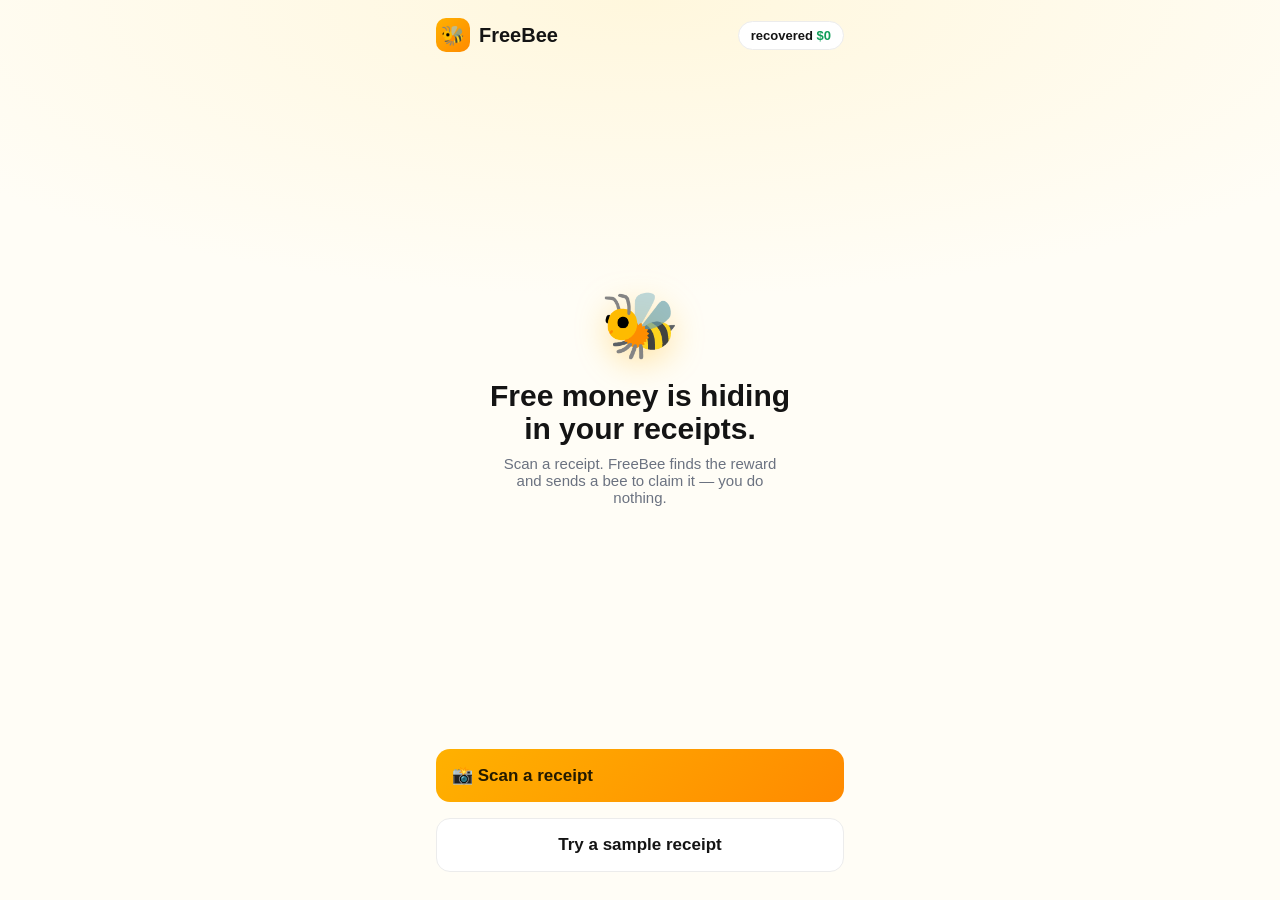
==== index.html @ fc0ae1af "Add phone demo UI, voice intake, autopilot survey clone, and build plan - index.html: tappable 5-scr" ====
<!doctype html>
<html lang="en">
<head>
<meta charset="utf-8" />
<meta name="viewport" content="width=device-width, initial-scale=1, maximum-scale=1" />
<title>FreeBee — free money in your receipts</title>
<style>
  :root{ --bee:#ffb100; --ink:#141414; --muted:#6b7280; --line:#ececec; --ok:#0f9d58; --bg:#fffdf6; }
  *{box-sizing:border-box}
  html,body{margin:0;height:100%}
  body{font-family:-apple-system,Segoe UI,Roboto,Helvetica,Arial,sans-serif;color:var(--ink);
       background:radial-gradient(120% 60% at 50% 0%,#fff7dd 0%,var(--bg) 55%);min-height:100%}
  .app{max-width:440px;margin:0 auto;min-height:100vh;display:flex;flex-direction:column;padding:18px 16px 28px}
  .top{display:flex;align-items:center;justify-content:space-between;margin-bottom:8px}
  .brand{display:flex;align-items:center;gap:9px;font-weight:800;font-size:20px}
  .brand .dot{width:34px;height:34px;border-radius:10px;background:linear-gradient(135deg,var(--bee),#ff8a00);
       display:flex;align-items:center;justify-content:center;font-size:19px}
  .pill{background:#fff;border:1px solid var(--line);border-radius:999px;padding:6px 12px;font-size:13px;font-weight:700}
  .pill b{color:var(--ok)}
  .screen{flex:1;display:none;flex-direction:column;animation:fade .25s ease}
  .screen.on{display:flex}
  @keyframes fade{from{opacity:0;transform:translateY(6px)}to{opacity:1;transform:none}}
  .hero{flex:1;display:flex;flex-direction:column;align-items:center;justify-content:center;text-align:center;gap:10px}
  .hero .big{font-size:30px;font-weight:850;line-height:1.1;margin-top:6px}
  .hero .sub{color:var(--muted);font-size:15px;max-width:300px}
  .beebig{font-size:64px;filter:drop-shadow(0 8px 16px rgba(255,177,0,.35));animation:buzz 2.2s ease-in-out infinite}
  @keyframes buzz{0%,100%{transform:translateY(0) rotate(-4deg)}50%{transform:translateY(-8px) rotate(4deg)}}
  .card{background:#fff;border:1px solid var(--line);border-radius:18px;padding:18px;box-shadow:0 6px 26px rgba(0,0,0,.05);margin-top:14px}
  .row{display:flex;justify-content:space-between;font-size:14px;padding:5px 0;color:var(--muted)}
  .row b{color:var(--ink)}
  .find{margin-top:14px;background:linear-gradient(135deg,#fff7dd,#fff);border:1px solid #ffe6a1;border-radius:16px;padding:16px;text-align:center}
  .find .amt{font-size:34px;font-weight:850;color:#b06a00}
  .find .what{font-weight:700;margin-top:2px}
  label.fld{display:block;font-size:13px;color:var(--muted);margin:16px 4px 6px;font-weight:600}
  .inwrap{display:flex;gap:8px}
  input[type=email],input[type=text]{flex:1;font-size:16px;padding:13px 14px;border:2px solid var(--line);border-radius:12px}
  input:focus{outline:none;border-color:var(--bee)}
  .btn{width:100%;border:0;border-radius:14px;padding:16px;font-size:17px;font-weight:800;cursor:pointer;margin-top:16px}
  .btn.primary{background:linear-gradient(135deg,var(--bee),#ff8a00);color:#231a00}
  .btn.ghost{background:#fff;border:1px solid var(--line);color:var(--ink);font-weight:700}
  .btn:active{transform:translateY(1px)}
  .mic{flex:0 0 auto;width:52px;border:2px solid var(--line);background:#fff;border-radius:12px;font-size:20px;cursor:pointer}
  .mic.live{border-color:var(--bee);background:#fff7dd;animation:pulse 1s infinite}
  @keyframes pulse{0%,100%{box-shadow:0 0 0 0 rgba(255,177,0,.4)}50%{box-shadow:0 0 0 8px rgba(255,177,0,0)}}
  iframe{width:100%;height:430px;border:1px solid var(--line);border-radius:16px;background:#fff}
  .counter{text-align:center;margin:6px 0 12px}
  .counter .n{font-size:40px;font-weight:850;color:var(--ok)}
  .counter .l{font-size:12px;color:var(--muted);letter-spacing:.5px;text-transform:uppercase}
  .steps{font-size:13px;color:var(--muted);margin-top:8px;min-height:20px}
  .done{flex:1;display:flex;flex-direction:column;align-items:center;justify-content:center;text-align:center;gap:6px}
  .done .chk{font-size:64px}
  .code{display:inline-block;margin:8px 0;font-size:26px;font-weight:850;letter-spacing:2px;color:#b06a00;
       background:#fff7dd;border:2px dashed var(--bee);border-radius:12px;padding:10px 20px}
  .muted{color:var(--muted);font-size:13px}
  .thumb{max-width:120px;border-radius:10px;margin:4px auto;display:block}
  a.small{color:var(--muted);font-size:13px;text-decoration:underline;text-align:center;margin-top:12px;display:block}
</style>
</head>
<body>
<div class="app">
  <div class="top">
    <div class="brand"><span class="dot">🐝</span> FreeBee</div>
    <div class="pill">recovered <b id="pill-amt">$0</b></div>
  </div>

  <!-- SCREEN 1: scan -->
  <section class="screen on" id="s-home">
    <div class="hero">
      <div class="beebig">🐝</div>
      <div class="big">Free money is hiding<br>in your receipts.</div>
      <div class="sub">Scan a receipt. FreeBee finds the reward and sends a bee to claim it — you do nothing.</div>
    </div>
    <label class="btn primary" for="file">📸 Scan a receipt</label>
    <input id="file" type="file" accept="image/*" capture="environment" style="display:none" onchange="onScan(this)">
    <button class="btn ghost" onclick="onSample()">Try a sample receipt</button>
  </section>

  <!-- SCREEN 2: found + email -->
  <section class="screen" id="s-found">
    <img id="thumb" class="thumb" style="display:none" alt="">
    <div class="card">
      <div class="row"><span>Merchant</span><b id="f-merch">McDonald's</b></div>
      <div class="row"><span>Purchase</span><b id="f-item">Big Mac Meal · $11.74</b></div>
      <div class="row"><span>Date</span><b id="f-date">Jul 18, 2026</b></div>
      <div class="find">
        <div class="muted">FreeBee found</div>
        <div class="amt" id="f-amt">$4.29</div>
        <div class="what" id="f-what">FREE Medium Fries 🍟</div>
      </div>
      <label class="fld">Where should we send your reward?</label>
      <div class="inwrap">
        <input id="email" type="email" placeholder="you@email.com" value="demo@freebee.app">
        <button class="mic" id="mic" title="Talk to FreeBee" onclick="talkToFreebee()">🎤</button>
      </div>
      <div class="steps" id="voice-status"></div>
      <button class="btn primary" onclick="sendBee()">Send the Bee 🐝</button>
    </div>
    <a class="small" onclick="go('s-home')">← scan a different receipt</a>
  </section>

  <!-- SCREEN 3: working -->
  <section class="screen" id="s-work">
    <div class="counter"><div class="n" id="cnt">$0.00</div><div class="l">recovered live</div></div>
    <iframe id="agent" title="agent"></iframe>
    <div class="steps" id="work-steps">🐝 Bee is opening the survey…</div>
  </section>

  <!-- SCREEN 4: done -->
  <section class="screen" id="s-done">
    <div class="done">
      <div class="chk">✅</div>
      <div class="big" style="font-size:24px">Reward claimed & emailed!</div>
      <div class="muted">Sent to <b id="d-email">demo@freebee.app</b></div>
      <div class="code" id="d-code">FB-XXXXX</div>
      <div class="muted" id="d-what">FREE Medium Fries 🍟 · $4.29 recovered</div>
      <button class="btn primary" style="max-width:280px" onclick="go('s-home')">Scan another 🐝</button>
    </div>
  </section>
</div>

<script>
  // ---- tiny state ----
  var recovered = 0;
  var current = { merchant:"McDonald's", item:"Big Mac Meal · $11.74", date:"Jul 18, 2026",
                  amt:4.29, what:"FREE Medium Fries 🍟" };

  function go(id){
    document.querySelectorAll('.screen').forEach(function(s){ s.classList.toggle('on', s.id===id); });
  }

  function onSample(){ showFound(current, null); }
  function onScan(input){
    // Real vision parsing = backend (coming). For the demo we show the photo + use seed data.
    var f = input.files && input.files[0];
    var url = f ? URL.createObjectURL(f) : null;
    showFound(current, url);
  }
  function showFound(r, thumbUrl){
    document.getElementById('f-merch').textContent = r.merchant;
    document.getElementById('f-item').textContent = r.item;
    document.getElementById('f-date').textContent = r.date;
    document.getElementById('f-amt').textContent = '$' + r.amt.toFixed(2);
    document.getElementById('f-what').textContent = r.what;
    var t = document.getElementById('thumb');
    if (thumbUrl){ t.src = thumbUrl; t.style.display='block'; } else { t.style.display='none'; }
    go('s-found');
  }

  // ---- voice intake (Web Speech API — works in Chrome/Android; typed field is the fallback) ----
  function talkToFreebee(){
    var status = document.getElementById('voice-status');
    var mic = document.getElementById('mic');
    var Rec = window.SpeechRecognition || window.webkitSpeechRecognition;
    function speak(t){ try{ var u=new SpeechSynthesisUtterance(t); speechSynthesis.speak(u);}catch(e){} }
    if (!Rec){ status.textContent = "Voice needs Chrome — just type your email 🙂"; speak("What email should I send your reward to?"); return; }
    speak("What email should I send your free reward to?");
    status.textContent = "🎤 Listening… say your email";
    mic.classList.add('live');
    var rec = new Rec(); rec.lang='en-US'; rec.interimResults=false; rec.maxAlternatives=1;
    rec.onresult = function(e){
      var said = e.results[0][0].transcript || '';
      var email = said.toLowerCase().replace(/\s+/g,'').replace(/\bat\b/g,'@').replace(/\bdot\b/g,'.');
      document.getElementById('email').value = email;
      status.textContent = "Got it: " + email;
      speak("Great, sending your bee now.");
    };
    rec.onerror = function(){ status.textContent = "Didn't catch that — type it in 🙂"; };
    rec.onend = function(){ mic.classList.remove('live'); };
    rec.start();
  }

  // ---- send the bee ----
  function sendBee(){
    var email = document.getElementById('email').value || 'demo@freebee.app';
    document.getElementById('d-email').textContent = email;
    document.getElementById('cnt').textContent = '$0.00';
    document.getElementById('work-steps').textContent = '🐝 Bee is opening the survey…';
    go('s-work');
    // load the survey clone in autopilot — mimics the browser agent end-to-end (no backend needed).
    var src = 'agent/survey_clone.html?auto=1&reward=' + encodeURIComponent(current.what) + '&value=' + current.amt;
    document.getElementById('agent').src = src;
    var steps = ['🐝 Entering the survey code…','🐝 Answering the questions…','🐝 Grabbing your reward…'];
    var i=0; var iv=setInterval(function(){ document.getElementById('work-steps').textContent = steps[i%steps.length]; i++; }, 1300);
    window._stepIv = iv;
  }

  // ---- reward comes back from the survey clone iframe ----
  window.addEventListener('message', function(ev){
    var d = ev.data || {};
    if (d.type !== 'freebie:reward' && d.type !== 'freebee:reward') return;
    clearInterval(window._stepIv);
    animateCounter(d.value || current.amt);
    document.getElementById('d-code').textContent = d.code || 'FB-DEMO';
    document.getElementById('d-what').textContent = (d.reward || current.what) + ' · $' + (d.value||current.amt).toFixed(2) + ' recovered';
    recovered += (d.value || current.amt);
    document.getElementById('pill-amt').textContent = '$' + Math.round(recovered).toLocaleString();
    setTimeout(function(){ go('s-done'); }, 1400);
  });

  function animateCounter(target){
    var el = document.getElementById('cnt'); var start=0, t0=null, dur=1200;
    function frame(ts){ if(!t0)t0=ts; var p=Math.min(1,(ts-t0)/dur);
      el.textContent = '$' + (start + (target-start)*p).toFixed(2); if(p<1) requestAnimationFrame(frame); }
    requestAnimationFrame(frame);
  }
</script>
</body>
</html>
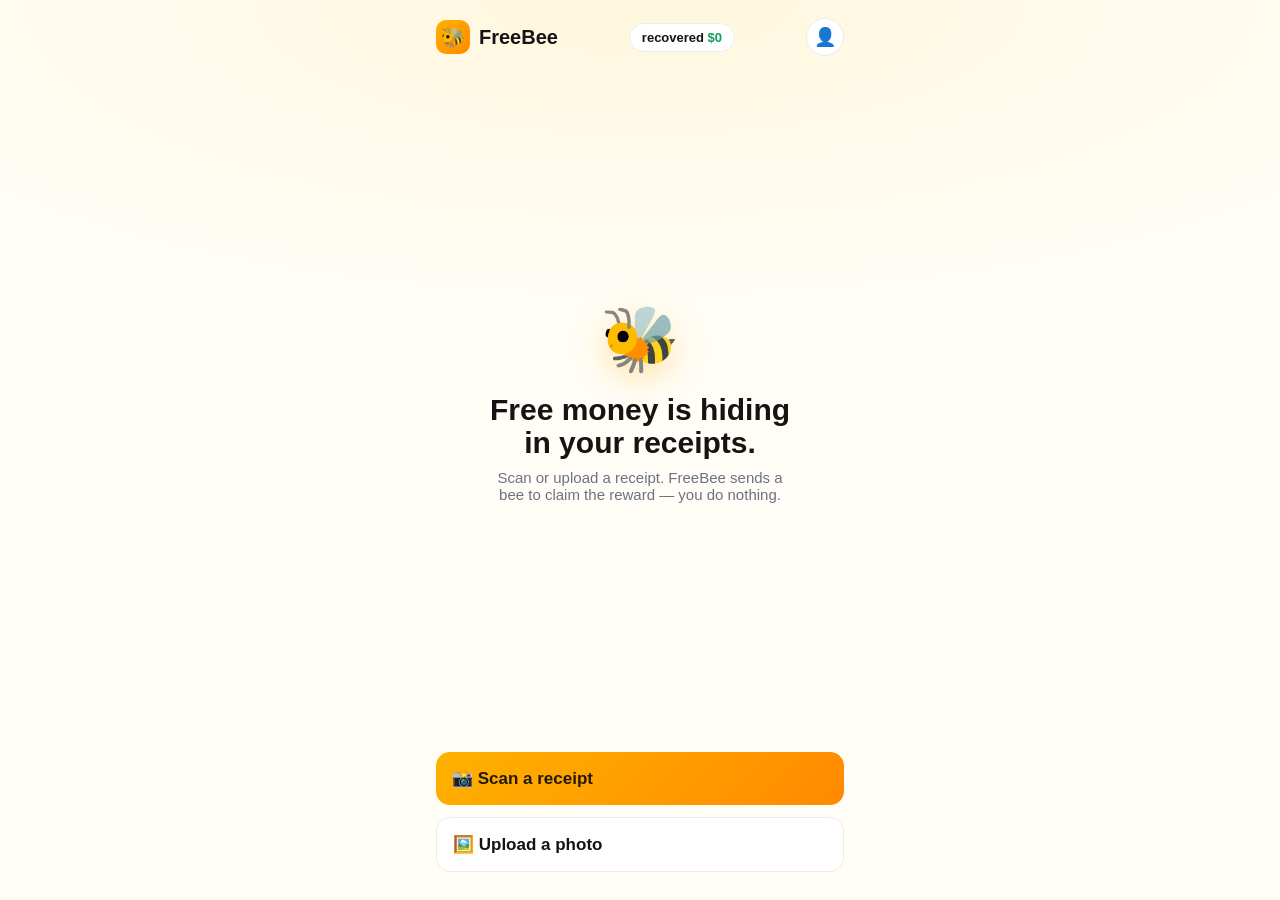
==== commit 864f1638: "Real end-to-end phone->laptop flow: receipt scan + live agent relay - server.py: /api/scan (Gemini v" ====
--- a/index.html
+++ b/index.html
@@ -11,12 +11,13 @@
   body{font-family:-apple-system,Segoe UI,Roboto,Helvetica,Arial,sans-serif;color:var(--ink);
        background:radial-gradient(120% 60% at 50% 0%,#fff7dd 0%,var(--bg) 55%);min-height:100%}
   .app{max-width:440px;margin:0 auto;min-height:100vh;display:flex;flex-direction:column;padding:18px 16px 28px}
-  .top{display:flex;align-items:center;justify-content:space-between;margin-bottom:8px}
+  .top{display:flex;align-items:center;justify-content:space-between;margin-bottom:8px;gap:8px}
   .brand{display:flex;align-items:center;gap:9px;font-weight:800;font-size:20px}
   .brand .dot{width:34px;height:34px;border-radius:10px;background:linear-gradient(135deg,var(--bee),#ff8a00);
        display:flex;align-items:center;justify-content:center;font-size:19px}
   .pill{background:#fff;border:1px solid var(--line);border-radius:999px;padding:6px 12px;font-size:13px;font-weight:700}
   .pill b{color:var(--ok)}
+  .iconbtn{width:38px;height:38px;border-radius:50%;border:1px solid var(--line);background:#fff;font-size:18px;cursor:pointer}
   .screen{flex:1;display:none;flex-direction:column;animation:fade .25s ease}
   .screen.on{display:flex}
   @keyframes fade{from{opacity:0;transform:translateY(6px)}to{opacity:1;transform:none}}
@@ -32,28 +33,28 @@
   .find .amt{font-size:34px;font-weight:850;color:#b06a00}
   .find .what{font-weight:700;margin-top:2px}
   label.fld{display:block;font-size:13px;color:var(--muted);margin:16px 4px 6px;font-weight:600}
-  .inwrap{display:flex;gap:8px}
-  input[type=email],input[type=text]{flex:1;font-size:16px;padding:13px 14px;border:2px solid var(--line);border-radius:12px}
+  input[type=email],input[type=text],input[type=tel]{width:100%;font-size:16px;padding:13px 14px;border:2px solid var(--line);border-radius:12px;font-family:inherit}
   input:focus{outline:none;border-color:var(--bee)}
-  .btn{width:100%;border:0;border-radius:14px;padding:16px;font-size:17px;font-weight:800;cursor:pointer;margin-top:16px}
+  input.code{letter-spacing:2px;font-variant-numeric:tabular-nums;font-weight:700}
+  .btn{width:100%;border:0;border-radius:14px;padding:16px;font-size:17px;font-weight:800;cursor:pointer;margin-top:12px}
   .btn.primary{background:linear-gradient(135deg,var(--bee),#ff8a00);color:#231a00}
   .btn.ghost{background:#fff;border:1px solid var(--line);color:var(--ink);font-weight:700}
   .btn:active{transform:translateY(1px)}
-  .mic{flex:0 0 auto;width:52px;border:2px solid var(--line);background:#fff;border-radius:12px;font-size:20px;cursor:pointer}
-  .mic.live{border-color:var(--bee);background:#fff7dd;animation:pulse 1s infinite}
-  @keyframes pulse{0%,100%{box-shadow:0 0 0 0 rgba(255,177,0,.4)}50%{box-shadow:0 0 0 8px rgba(255,177,0,0)}}
-  iframe{width:100%;height:430px;border:1px solid var(--line);border-radius:16px;background:#fff}
   .counter{text-align:center;margin:6px 0 12px}
   .counter .n{font-size:40px;font-weight:850;color:var(--ok)}
   .counter .l{font-size:12px;color:var(--muted);letter-spacing:.5px;text-transform:uppercase}
-  .steps{font-size:13px;color:var(--muted);margin-top:8px;min-height:20px}
+  #frame{width:100%;height:300px;object-fit:contain;background:#0f0f12;border:1px solid var(--line);border-radius:16px}
+  .steps{font-size:14px;color:var(--muted);margin-top:10px;min-height:20px;text-align:center}
+  .watch{font-size:12px;color:#b06a00;background:#fff7dd;border:1px solid #ffe6a1;border-radius:10px;padding:8px;text-align:center;margin-top:10px}
   .done{flex:1;display:flex;flex-direction:column;align-items:center;justify-content:center;text-align:center;gap:6px}
   .done .chk{font-size:64px}
-  .code{display:inline-block;margin:8px 0;font-size:26px;font-weight:850;letter-spacing:2px;color:#b06a00;
+  .code-out{display:inline-block;margin:8px 0;font-size:26px;font-weight:850;letter-spacing:2px;color:#b06a00;
        background:#fff7dd;border:2px dashed var(--bee);border-radius:12px;padding:10px 20px}
   .muted{color:var(--muted);font-size:13px}
-  .thumb{max-width:120px;border-radius:10px;margin:4px auto;display:block}
-  a.small{color:var(--muted);font-size:13px;text-decoration:underline;text-align:center;margin-top:12px;display:block}
+  .thumb{max-width:130px;border-radius:10px;margin:2px auto 6px;display:block}
+  a.small{color:var(--muted);font-size:13px;text-decoration:underline;text-align:center;margin-top:12px;display:block;cursor:pointer}
+  .spin{display:inline-block;width:16px;height:16px;border:2px solid #ffe6a1;border-top-color:var(--bee);border-radius:50%;animation:sp .8s linear infinite;vertical-align:-3px;margin-right:6px}
+  @keyframes sp{to{transform:rotate(360deg)}}
 </style>
 </head>
 <body>
@@ -61,39 +62,54 @@
   <div class="top">
     <div class="brand"><span class="dot">🐝</span> FreeBee</div>
     <div class="pill">recovered <b id="pill-amt">$0</b></div>
+    <button class="iconbtn" title="Your profile" onclick="go('s-profile')">👤</button>
   </div>
 
-  <!-- SCREEN 1: scan -->
+  <!-- SCREEN 1: scan / upload -->
   <section class="screen on" id="s-home">
     <div class="hero">
       <div class="beebig">🐝</div>
       <div class="big">Free money is hiding<br>in your receipts.</div>
-      <div class="sub">Scan a receipt. FreeBee finds the reward and sends a bee to claim it — you do nothing.</div>
-    </div>
-    <label class="btn primary" for="file">📸 Scan a receipt</label>
-    <input id="file" type="file" accept="image/*" capture="environment" style="display:none" onchange="onScan(this)">
-    <button class="btn ghost" onclick="onSample()">Try a sample receipt</button>
-  </section>
-
-  <!-- SCREEN 2: found + email -->
+      <div class="sub">Scan or upload a receipt. FreeBee sends a bee to claim the reward — you do nothing.</div>
+    </div>
+    <label class="btn primary" for="cam">📸 Scan a receipt</label>
+    <input id="cam" type="file" accept="image/*" capture="environment" style="display:none" onchange="onScan(this)">
+    <label class="btn ghost" for="upl">🖼️ Upload a photo</label>
+    <input id="upl" type="file" accept="image/*" style="display:none" onchange="onScan(this)">
+  </section>
+
+  <!-- SCREEN: profile -->
+  <section class="screen" id="s-profile">
+    <div class="card">
+      <div style="font-weight:800;font-size:18px;margin-bottom:2px">Your profile</div>
+      <div class="muted">Saved on this device. Auto-filled if a survey asks for it.</div>
+      <label class="fld">Name</label><input id="p-name" type="text" placeholder="Jane Doe">
+      <label class="fld">Email (where rewards go)</label><input id="p-email" type="email" placeholder="you@email.com">
+      <label class="fld">Phone</label><input id="p-phone" type="tel" placeholder="(555) 123-4567">
+      <label class="fld">ZIP</label><input id="p-zip" type="text" placeholder="10001">
+      <button class="btn primary" onclick="saveProfile()">Save</button>
+    </div>
+    <a class="small" onclick="go('s-home')">← back</a>
+  </section>
+
+  <!-- SCREEN 2: found + confirm code -->
   <section class="screen" id="s-found">
     <img id="thumb" class="thumb" style="display:none" alt="">
     <div class="card">
-      <div class="row"><span>Merchant</span><b id="f-merch">McDonald's</b></div>
-      <div class="row"><span>Purchase</span><b id="f-item">Big Mac Meal · $11.74</b></div>
-      <div class="row"><span>Date</span><b id="f-date">Jul 18, 2026</b></div>
-      <div class="find">
-        <div class="muted">FreeBee found</div>
-        <div class="amt" id="f-amt">$4.29</div>
-        <div class="what" id="f-what">FREE Medium Fries 🍟</div>
+      <div id="scan-busy" class="muted" style="text-align:center"><span class="spin"></span>Reading your receipt…</div>
+      <div id="scan-result" style="display:none">
+        <div class="row"><span>Merchant</span><b id="f-merch">—</b></div>
+        <div class="find">
+          <div class="muted">FreeBee found</div>
+          <div class="amt" id="f-amt">$—</div>
+          <div class="what" id="f-what">—</div>
+        </div>
+        <label class="fld">Survey code (fix any misread digit)</label>
+        <input id="f-code" class="code" type="text" inputmode="numeric" placeholder="26-digit code">
+        <label class="fld">Send reward to</label>
+        <input id="f-email" type="email" placeholder="you@email.com">
+        <button class="btn primary" onclick="sendBee()">Send the Bee 🐝</button>
       </div>
-      <label class="fld">Where should we send your reward?</label>
-      <div class="inwrap">
-        <input id="email" type="email" placeholder="you@email.com" value="demo@freebee.app">
-        <button class="mic" id="mic" title="Talk to FreeBee" onclick="talkToFreebee()">🎤</button>
-      </div>
-      <div class="steps" id="voice-status"></div>
-      <button class="btn primary" onclick="sendBee()">Send the Bee 🐝</button>
     </div>
     <a class="small" onclick="go('s-home')">← scan a different receipt</a>
   </section>
@@ -101,108 +117,141 @@
   <!-- SCREEN 3: working -->
   <section class="screen" id="s-work">
     <div class="counter"><div class="n" id="cnt">$0.00</div><div class="l">recovered live</div></div>
-    <iframe id="agent" title="agent"></iframe>
-    <div class="steps" id="work-steps">🐝 Bee is opening the survey…</div>
+    <img id="frame" alt="live bee" src="">
+    <div class="steps" id="work-steps">🐝 Dispatching the bee…</div>
+    <div class="watch">👀 Also playing live on the laptop screen</div>
   </section>
 
   <!-- SCREEN 4: done -->
   <section class="screen" id="s-done">
     <div class="done">
       <div class="chk">✅</div>
-      <div class="big" style="font-size:24px">Reward claimed & emailed!</div>
-      <div class="muted">Sent to <b id="d-email">demo@freebee.app</b></div>
-      <div class="code" id="d-code">FB-XXXXX</div>
-      <div class="muted" id="d-what">FREE Medium Fries 🍟 · $4.29 recovered</div>
+      <div class="big" style="font-size:24px">Reward claimed!</div>
+      <div class="muted">Emailed to <b id="d-email">—</b></div>
+      <div class="code-out" id="d-code">—</div>
+      <div class="muted" id="d-what">—</div>
       <button class="btn primary" style="max-width:280px" onclick="go('s-home')">Scan another 🐝</button>
     </div>
   </section>
 </div>
 
 <script>
-  // ---- tiny state ----
   var recovered = 0;
-  var current = { merchant:"McDonald's", item:"Big Mac Meal · $11.74", date:"Jul 18, 2026",
+  var HAS_BACKEND = false;
+  var current = { merchant:"McDonald's", survey_url:"https://www.mcdvoice.com", code:"",
                   amt:4.29, what:"FREE Medium Fries 🍟" };
 
-  function go(id){
-    document.querySelectorAll('.screen').forEach(function(s){ s.classList.toggle('on', s.id===id); });
-  }
-
-  function onSample(){ showFound(current, null); }
+  // detect the laptop relay (served from server.py). If absent, we fall back to a visual demo.
+  fetch('/api/state').then(function(r){ HAS_BACKEND = r.ok; }).catch(function(){ HAS_BACKEND = false; });
+
+  function go(id){ document.querySelectorAll('.screen').forEach(function(s){ s.classList.toggle('on', s.id===id); }); }
+
+  // ---- profile (localStorage) ----
+  function loadProfile(){
+    var p = {}; try{ p = JSON.parse(localStorage.getItem('freebee_profile')||'{}'); }catch(e){}
+    if(!p.email) p.email = 'enesyilmaz5157@gmail.com';   // prefilled for the demo
+    document.getElementById('p-name').value = p.name||'';
+    document.getElementById('p-email').value = p.email||'';
+    document.getElementById('p-phone').value = p.phone||'';
+    document.getElementById('p-zip').value = p.zip||'';
+    return p;
+  }
+  function saveProfile(){
+    var p = { name:val('p-name'), email:val('p-email'), phone:val('p-phone'), zip:val('p-zip') };
+    localStorage.setItem('freebee_profile', JSON.stringify(p));
+    go('s-home');
+  }
+  function val(id){ return document.getElementById(id).value.trim(); }
+
+  // ---- scan ----
   function onScan(input){
-    // Real vision parsing = backend (coming). For the demo we show the photo + use seed data.
-    var f = input.files && input.files[0];
-    var url = f ? URL.createObjectURL(f) : null;
-    showFound(current, url);
-  }
-  function showFound(r, thumbUrl){
-    document.getElementById('f-merch').textContent = r.merchant;
-    document.getElementById('f-item').textContent = r.item;
-    document.getElementById('f-date').textContent = r.date;
-    document.getElementById('f-amt').textContent = '$' + r.amt.toFixed(2);
-    document.getElementById('f-what').textContent = r.what;
-    var t = document.getElementById('thumb');
-    if (thumbUrl){ t.src = thumbUrl; t.style.display='block'; } else { t.style.display='none'; }
+    var f = input.files && input.files[0]; if(!f) return;
+    var t = document.getElementById('thumb'); t.src = URL.createObjectURL(f); t.style.display='block';
+    document.getElementById('scan-busy').style.display='block';
+    document.getElementById('scan-result').style.display='none';
     go('s-found');
-  }
-
-  // ---- voice intake (Web Speech API — works in Chrome/Android; typed field is the fallback) ----
-  function talkToFreebee(){
-    var status = document.getElementById('voice-status');
-    var mic = document.getElementById('mic');
-    var Rec = window.SpeechRecognition || window.webkitSpeechRecognition;
-    function speak(t){ try{ var u=new SpeechSynthesisUtterance(t); speechSynthesis.speak(u);}catch(e){} }
-    if (!Rec){ status.textContent = "Voice needs Chrome — just type your email 🙂"; speak("What email should I send your reward to?"); return; }
-    speak("What email should I send your free reward to?");
-    status.textContent = "🎤 Listening… say your email";
-    mic.classList.add('live');
-    var rec = new Rec(); rec.lang='en-US'; rec.interimResults=false; rec.maxAlternatives=1;
-    rec.onresult = function(e){
-      var said = e.results[0][0].transcript || '';
-      var email = said.toLowerCase().replace(/\s+/g,'').replace(/\bat\b/g,'@').replace(/\bdot\b/g,'.');
-      document.getElementById('email').value = email;
-      status.textContent = "Got it: " + email;
-      speak("Great, sending your bee now.");
-    };
-    rec.onerror = function(){ status.textContent = "Didn't catch that — type it in 🙂"; };
-    rec.onend = function(){ mic.classList.remove('live'); };
-    rec.start();
+
+    if(!HAS_BACKEND){ // no laptop -> use seed data so the UI still demos
+      setTimeout(function(){ fillFound({merchant:current.merchant, survey_code:'04289055172704311962883043',
+        reward_description:current.what, reward_value_usd:current.amt, survey_url:current.survey_url}); }, 900);
+      return;
+    }
+    var fd = new FormData(); fd.append('photo', f);
+    fetch('/api/scan', { method:'POST', body: fd }).then(function(r){ return r.json(); })
+      .then(function(d){ if(!d.ok) throw new Error(d.error||'scan failed'); fillFound(d); })
+      .catch(function(e){ document.getElementById('scan-busy').innerHTML = '⚠️ Could not read that — try again or upload a clearer photo.'; });
+  }
+  function fillFound(d){
+    current.merchant = d.merchant || 'McDonald\'s';
+    current.survey_url = d.survey_url || 'https://www.mcdvoice.com';
+    current.code = d.survey_code || '';
+    current.what = d.reward_description || 'FREE reward';
+    current.amt = (typeof d.reward_value_usd === 'number' ? d.reward_value_usd : 4.29);
+    document.getElementById('f-merch').textContent = current.merchant;
+    document.getElementById('f-amt').textContent = '$' + current.amt.toFixed(2);
+    document.getElementById('f-what').textContent = current.what;
+    document.getElementById('f-code').value = current.code;
+    document.getElementById('f-email').value = (loadProfile().email || '');
+    document.getElementById('scan-busy').style.display='none';
+    document.getElementById('scan-result').style.display='block';
   }
 
   // ---- send the bee ----
   function sendBee(){
-    var email = document.getElementById('email').value || 'demo@freebee.app';
+    var code = val('f-code').replace(/\D/g,'');
+    var email = val('f-email') || 'demo@freebee.app';
     document.getElementById('d-email').textContent = email;
     document.getElementById('cnt').textContent = '$0.00';
-    document.getElementById('work-steps').textContent = '🐝 Bee is opening the survey…';
+    document.getElementById('frame').src = '';
+    document.getElementById('work-steps').textContent = '🐝 Dispatching the bee…';
     go('s-work');
-    // load the survey clone in autopilot — mimics the browser agent end-to-end (no backend needed).
-    var src = 'agent/survey_clone.html?auto=1&reward=' + encodeURIComponent(current.what) + '&value=' + current.amt;
-    document.getElementById('agent').src = src;
+
+    if(!HAS_BACKEND){ return demoFallback(email); }
+
+    var profile = {}; try{ profile = JSON.parse(localStorage.getItem('freebee_profile')||'{}'); }catch(e){}
+    fetch('/api/run', { method:'POST', headers:{'Content-Type':'application/json'},
+      body: JSON.stringify({ url: current.survey_url, code: code, email: email,
+                             reward: current.what, value: current.amt, profile: profile }) });
+
+    var frameTimer = setInterval(function(){ document.getElementById('frame').src = '/api/frame.jpg?ts=' + Date.now(); }, 700);
+    var poll = setInterval(function(){
+      fetch('/api/state').then(function(r){ return r.json(); }).then(function(s){
+        if(s.step_text) document.getElementById('work-steps').textContent = s.step_text;
+        if(s.done){
+          clearInterval(poll); clearInterval(frameTimer);
+          finish(s.code || 'FB-DEMO', email, s.error);
+        }
+      }).catch(function(){});
+    }, 900);
+  }
+
+  function finish(code, email, error){
+    animateCounter(current.amt);
+    document.getElementById('d-code').textContent = code;
+    document.getElementById('d-email').textContent = email;
+    document.getElementById('d-what').textContent = current.what + ' · $' + current.amt.toFixed(2) + ' recovered';
+    if(!error){ recovered += current.amt; document.getElementById('pill-amt').textContent = '$' + Math.round(recovered).toLocaleString(); }
+    setTimeout(function(){ go('s-done'); }, 1500);
+  }
+
+  // visual-only fallback when there's no laptop backend (e.g. opened on GitHub Pages)
+  function demoFallback(email){
     var steps = ['🐝 Entering the survey code…','🐝 Answering the questions…','🐝 Grabbing your reward…'];
-    var i=0; var iv=setInterval(function(){ document.getElementById('work-steps').textContent = steps[i%steps.length]; i++; }, 1300);
-    window._stepIv = iv;
-  }
-
-  // ---- reward comes back from the survey clone iframe ----
-  window.addEventListener('message', function(ev){
-    var d = ev.data || {};
-    if (d.type !== 'freebie:reward' && d.type !== 'freebee:reward') return;
-    clearInterval(window._stepIv);
-    animateCounter(d.value || current.amt);
-    document.getElementById('d-code').textContent = d.code || 'FB-DEMO';
-    document.getElementById('d-what').textContent = (d.reward || current.what) + ' · $' + (d.value||current.amt).toFixed(2) + ' recovered';
-    recovered += (d.value || current.amt);
-    document.getElementById('pill-amt').textContent = '$' + Math.round(recovered).toLocaleString();
-    setTimeout(function(){ go('s-done'); }, 1400);
-  });
+    var i=0; var iv=setInterval(function(){ document.getElementById('work-steps').textContent = steps[i%steps.length]; i++; }, 1200);
+    setTimeout(function(){ clearInterval(iv);
+      var code = 'FB-' + Math.random().toString(36).slice(2,7).toUpperCase();
+      finish(code, email, null);
+    }, 4200);
+  }
 
   function animateCounter(target){
-    var el = document.getElementById('cnt'); var start=0, t0=null, dur=1200;
+    var el = document.getElementById('cnt'); var t0=null, dur=1200;
     function frame(ts){ if(!t0)t0=ts; var p=Math.min(1,(ts-t0)/dur);
-      el.textContent = '$' + (start + (target-start)*p).toFixed(2); if(p<1) requestAnimationFrame(frame); }
+      el.textContent = '$' + (target*p).toFixed(2); if(p<1) requestAnimationFrame(frame); }
     requestAnimationFrame(frame);
   }
+
+  loadProfile();
 </script>
 </body>
 </html>
